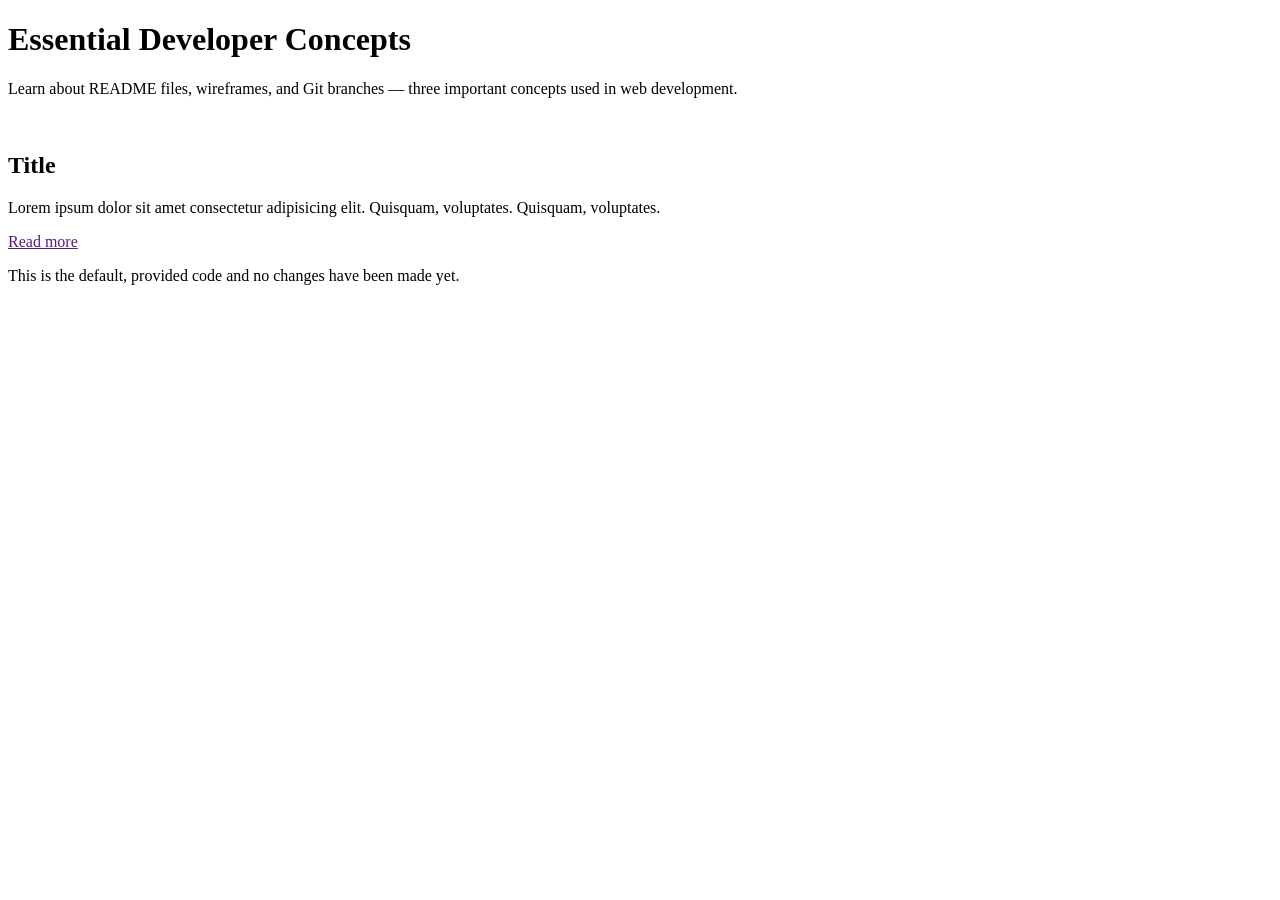
==== Wireframe/index.html @ 5844ba1d "Add page heading and introduction" ====
<!DOCTYPE html>
<html lang="en">
  <head>
    <meta charset="UTF-8" />
    <meta name="viewport" content="width=device-width, initial-scale=1.0" />
    <title>Wireframe</title>
    <link rel="stylesheet" href="style.css" />
  </head>
  <body>
    <header>
      <h1>Essential Developer Concepts</h1>
      <p>
        Learn about README files, wireframes, and Git branches — three important concepts used in web development.
      </p>
    </header>
    <main>
      <article>
        <img src="placeholder.svg" alt="" />
        <h2>Title</h2>
        <p>
          Lorem ipsum dolor sit amet consectetur adipisicing elit. Quisquam,
          voluptates. Quisquam, voluptates.
        </p>
        <a href="">Read more</a>
      </article>
    </main>
    <footer>
      <p>
        This is the default, provided code and no changes have been made yet.
      </p>
    </footer>
  </body>
</html>
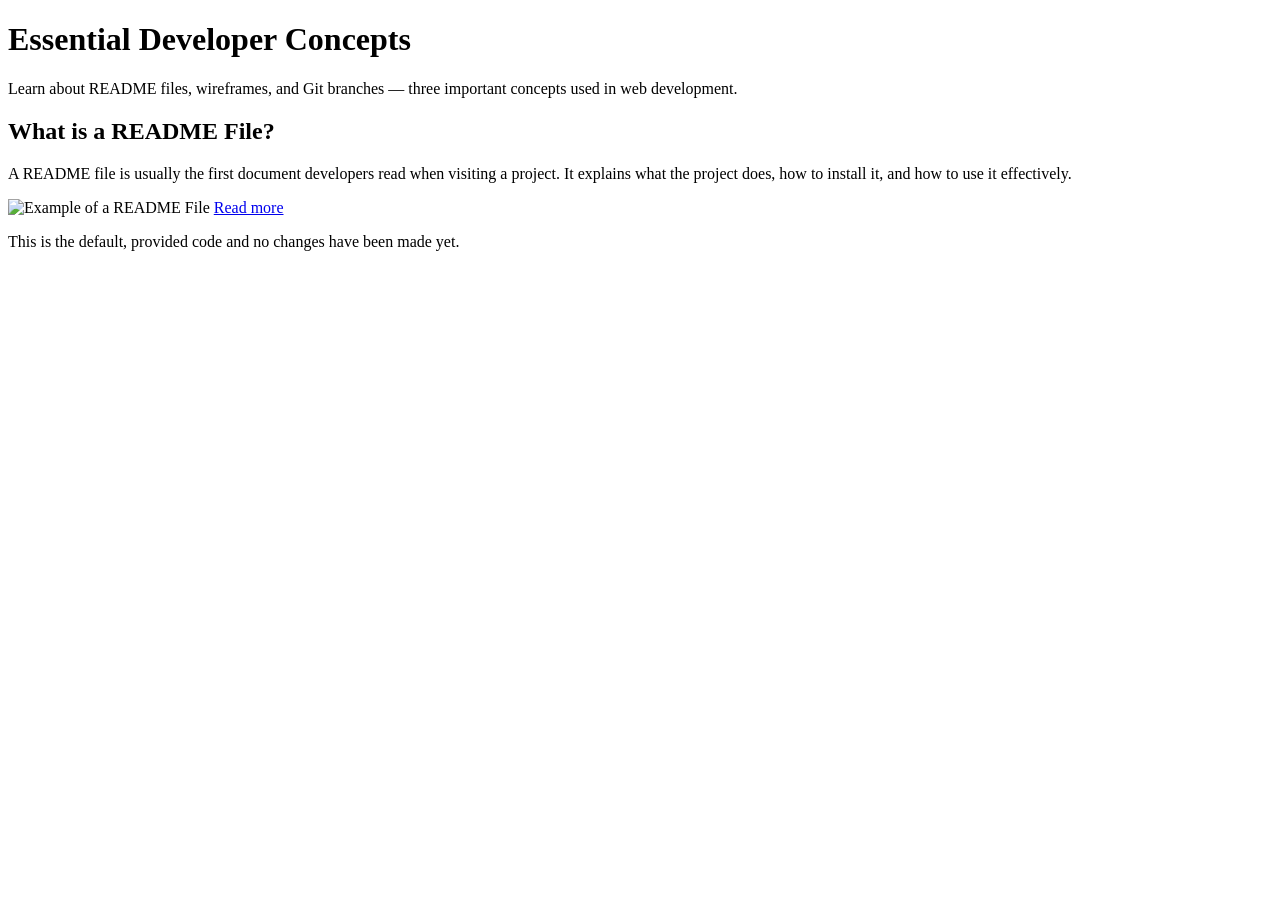
==== commit 21dd6af6: "Add Readme article content" ====
--- a/Wireframe/index.html
+++ b/Wireframe/index.html
@@ -15,13 +15,14 @@
     </header>
     <main>
       <article>
-        <img src="placeholder.svg" alt="" />
-        <h2>Title</h2>
+        <h2> What is a README File?</h2>
         <p>
-          Lorem ipsum dolor sit amet consectetur adipisicing elit. Quisquam,
-          voluptates. Quisquam, voluptates.
+          A README file is usually the first document developers read when visiting a project. It explains what the project does,
+          how to install it, and how to use it effectively.
         </p>
-        <a href="">Read more</a>
+        <img src="https://cdn.bulldogjob.com/system/photos/files/000/003/440/original/readme.webp"
+          alt="Example of a README File" />
+        <a href="https://docs.github.com/en/repositories/managing-your-repositorys-settings-and-features/customizing-your-repository/about-readmes">Read more</a>
       </article>
     </main>
     <footer>
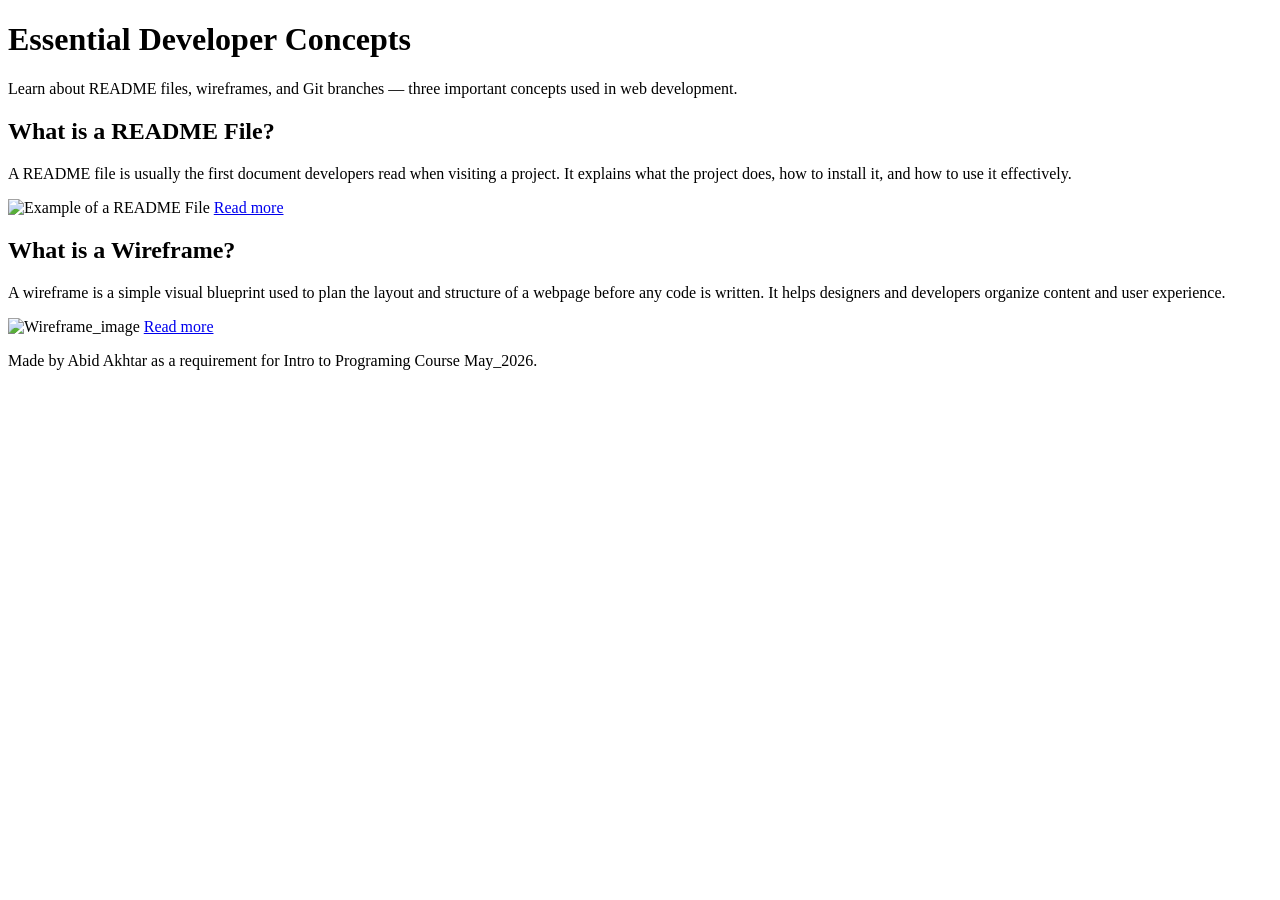
==== commit 4037f2b5: "Add wireframe article" ====
--- a/Wireframe/index.html
+++ b/Wireframe/index.html
@@ -24,10 +24,21 @@
           alt="Example of a README File" />
         <a href="https://docs.github.com/en/repositories/managing-your-repositorys-settings-and-features/customizing-your-repository/about-readmes">Read more</a>
       </article>
+
+      <article>
+        <h2>What is a Wireframe?</h2>
+        <p>
+          A wireframe is a simple visual blueprint used to plan the layout and structure of a webpage before any code is written.
+          It helps designers and developers organize content and user experience.
+        </p>
+        <img src="https://cdn-images.visual-paradigm.com/handbooks/agile-handbook/wireframe/01-youtube-wireframe-example.png" alt="Wireframe_image">
+        <a href="https://www.productplan.com/glossary/wireframe/">Read more</a>
+      </article>
+
     </main>
     <footer>
       <p>
-        This is the default, provided code and no changes have been made yet.
+        Made by Abid Akhtar as a requirement for Intro to Programing Course May_2026. 
       </p>
     </footer>
   </body>
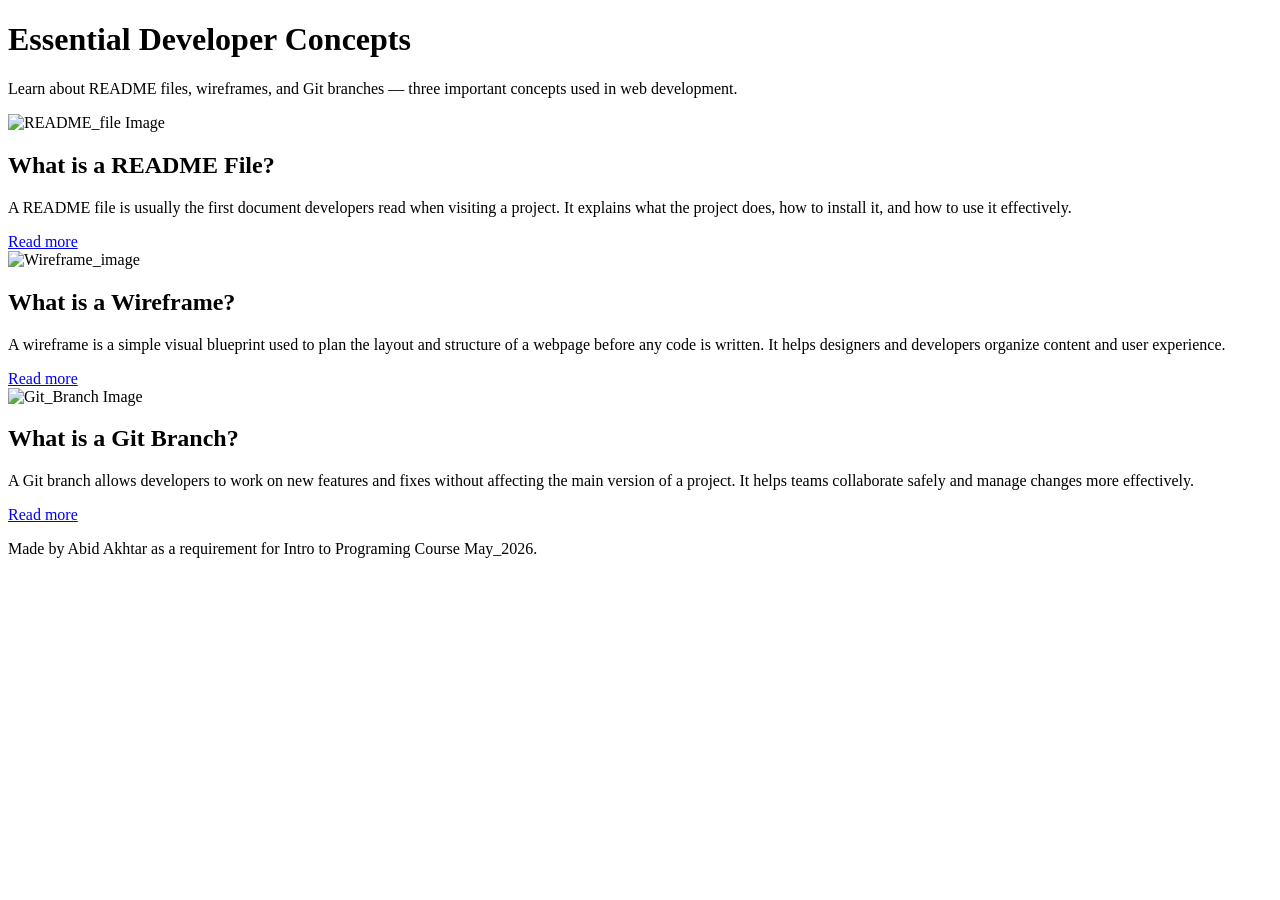
==== commit fb052400: "Add Git Branch article" ====
--- a/Wireframe/index.html
+++ b/Wireframe/index.html
@@ -1,45 +1,79 @@
 <!DOCTYPE html>
 <html lang="en">
-  <head>
-    <meta charset="UTF-8" />
-    <meta name="viewport" content="width=device-width, initial-scale=1.0" />
-    <title>Wireframe</title>
-    <link rel="stylesheet" href="style.css" />
-  </head>
-  <body>
-    <header>
-      <h1>Essential Developer Concepts</h1>
+
+<head>
+  <meta charset="UTF-8" />
+  <meta name="viewport" content="width=device-width, initial-scale=1.0" />
+  <title>Wireframe</title>
+  <link rel="stylesheet" href="style.css" />
+</head>
+
+<body>
+  <header>
+    <h1>Essential Developer Concepts</h1>
+    <p>
+      Learn about README files, wireframes, and Git branches — three important concepts used in web development.
+    </p>
+  </header>
+  <main>
+    <article>
+
+      <img src="https://cdn.bulldogjob.com/system/photos/files/000/003/440/original/readme.webp"
+        alt="README_file Image" />
+
+      <h2> What is a README File?</h2>
       <p>
-        Learn about README files, wireframes, and Git branches — three important concepts used in web development.
+        A README file is usually the first document developers read when visiting a project. It explains what the
+        project does,
+        how to install it, and how to use it effectively.
       </p>
-    </header>
-    <main>
+
+      <a href="https://docs.github.com/en/repositories/managing-your-repositorys-settings-and-features/customizing-your-repository/about-readmes"
+        target="_blank">Read
+        more</a>
+
+    </article>
+
+    <section>
+
       <article>
-        <h2> What is a README File?</h2>
+
+        <img
+          src="https://cdn-images.visual-paradigm.com/handbooks/agile-handbook/wireframe/01-youtube-wireframe-example.png"
+          alt="Wireframe_image">
+
+        <h2>What is a Wireframe?</h2>
         <p>
-          A README file is usually the first document developers read when visiting a project. It explains what the project does,
-          how to install it, and how to use it effectively.
+          A wireframe is a simple visual blueprint used to plan the layout and structure of a webpage before any code is
+          written.
+          It helps designers and developers organize content and user experience.
         </p>
-        <img src="https://cdn.bulldogjob.com/system/photos/files/000/003/440/original/readme.webp"
-          alt="Example of a README File" />
-        <a href="https://docs.github.com/en/repositories/managing-your-repositorys-settings-and-features/customizing-your-repository/about-readmes">Read more</a>
+
+        <a href="https://www.productplan.com/glossary/wireframe/" target="_blank">Read more</a>
+
       </article>
 
       <article>
-        <h2>What is a Wireframe?</h2>
-        <p>
-          A wireframe is a simple visual blueprint used to plan the layout and structure of a webpage before any code is written.
-          It helps designers and developers organize content and user experience.
-        </p>
-        <img src="https://cdn-images.visual-paradigm.com/handbooks/agile-handbook/wireframe/01-youtube-wireframe-example.png" alt="Wireframe_image">
-        <a href="https://www.productplan.com/glossary/wireframe/">Read more</a>
+        <img src="https://miro.medium.com/v2/resize:fit:1200/format:webp/1*e6EkEBIDZcOmlwPqCnsJKg.jpeg"
+          alt="Git_Branch Image">
+
+        <h2>What is a Git Branch?</h2>
+
+        <p>A Git branch allows developers to work on new features and fixes without affecting the main version of a
+          project. It
+          helps teams collaborate safely and manage changes more effectively.</p>
+
+        <a href="https://www.atlassian.com/git/tutorials/using-branches" target="_blank">Read more</a>
+
       </article>
 
-    </main>
-    <footer>
-      <p>
-        Made by Abid Akhtar as a requirement for Intro to Programing Course May_2026. 
-      </p>
-    </footer>
-  </body>
-</html>
+    </section>
+  </main>
+  <footer>
+    <p>
+      Made by Abid Akhtar as a requirement for Intro to Programing Course May_2026.
+    </p>
+  </footer>
+</body>
+
+</html>
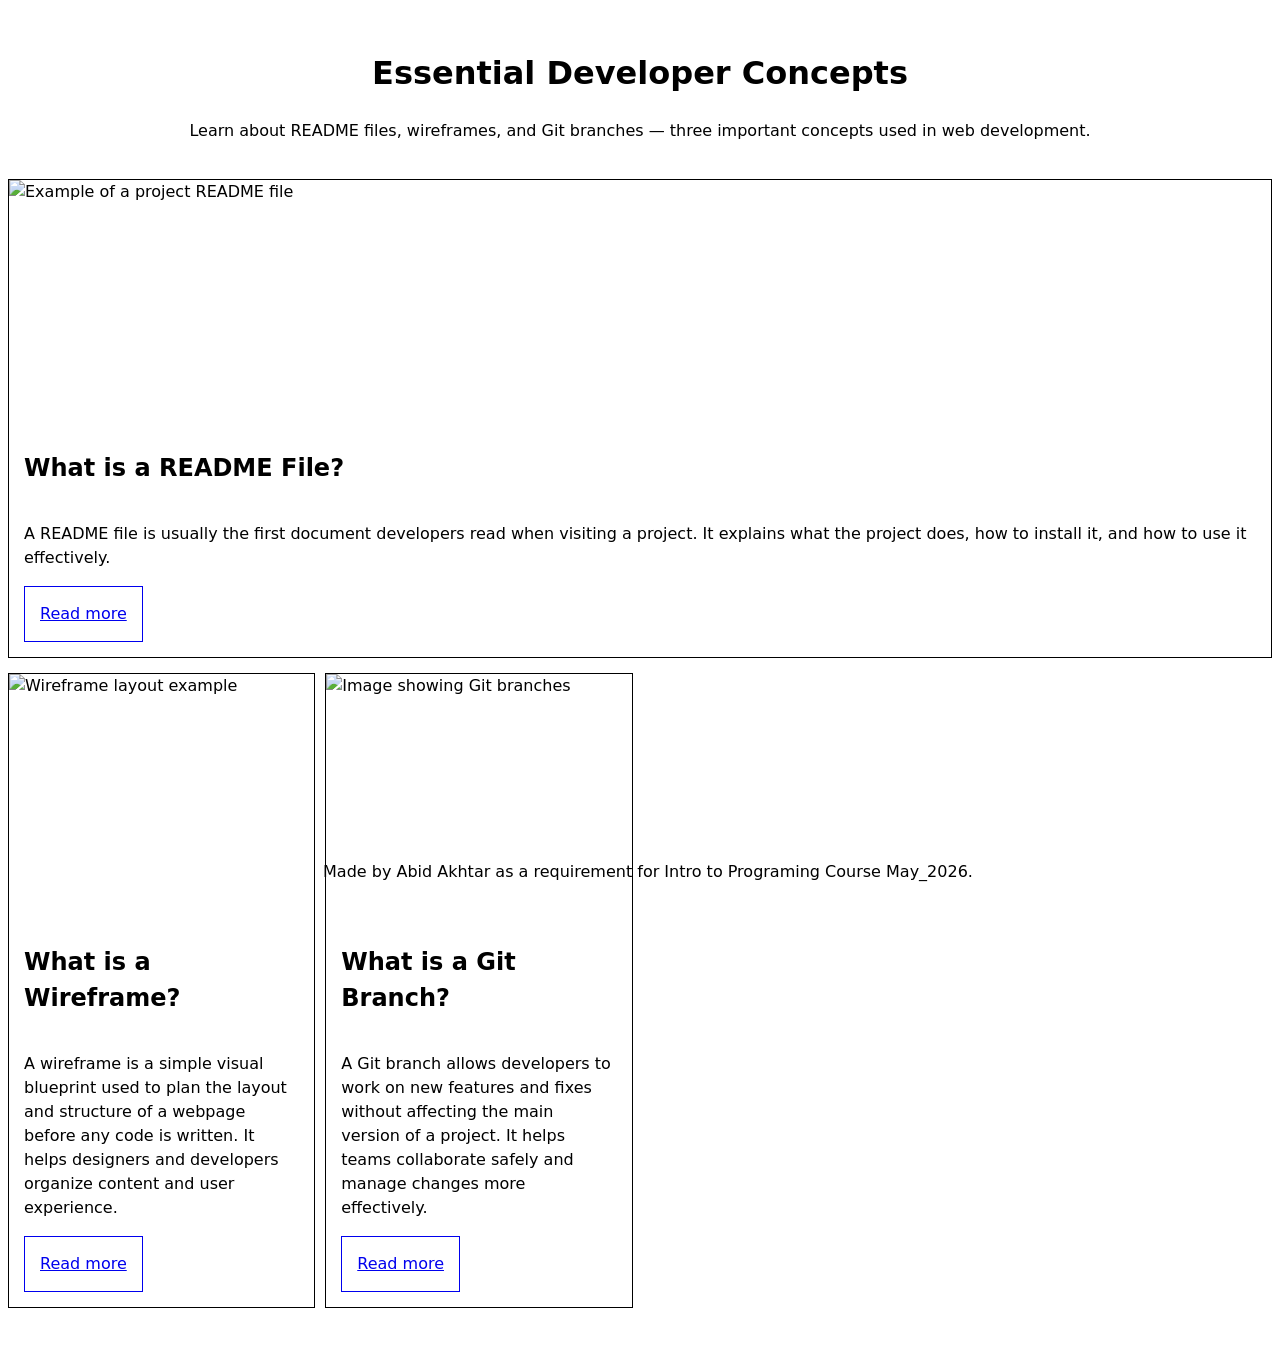
==== commit d91b2abd: "Add Css layout" ====
--- a/Wireframe/index.html
+++ b/Wireframe/index.html
@@ -19,7 +19,7 @@
     <article>
 
       <img src="https://cdn.bulldogjob.com/system/photos/files/000/003/440/original/readme.webp"
-        alt="README_file Image" />
+        alt="Example of a project README file" />
 
       <h2> What is a README File?</h2>
       <p>
@@ -29,7 +29,7 @@
       </p>
 
       <a href="https://docs.github.com/en/repositories/managing-your-repositorys-settings-and-features/customizing-your-repository/about-readmes"
-        target="_blank">Read
+        target="_blank" rel="noopener noreferrer">Read
         more</a>
 
     </article>
@@ -40,7 +40,7 @@
 
         <img
           src="https://cdn-images.visual-paradigm.com/handbooks/agile-handbook/wireframe/01-youtube-wireframe-example.png"
-          alt="Wireframe_image">
+          alt="Wireframe layout example">
 
         <h2>What is a Wireframe?</h2>
         <p>
@@ -49,13 +49,13 @@
           It helps designers and developers organize content and user experience.
         </p>
 
-        <a href="https://www.productplan.com/glossary/wireframe/" target="_blank">Read more</a>
+        <a href="https://www.productplan.com/glossary/wireframe/" target="_blank" rel="noopener noreferrer">Read more</a>
 
       </article>
 
       <article>
         <img src="https://miro.medium.com/v2/resize:fit:1200/format:webp/1*e6EkEBIDZcOmlwPqCnsJKg.jpeg"
-          alt="Git_Branch Image">
+          alt="Image showing Git branches">
 
         <h2>What is a Git Branch?</h2>
 
@@ -63,7 +63,7 @@
           project. It
           helps teams collaborate safely and manage changes more effectively.</p>
 
-        <a href="https://www.atlassian.com/git/tutorials/using-branches" target="_blank">Read more</a>
+        <a href="https://www.atlassian.com/git/tutorials/using-branches" target="_blank" rel="noopener noreferrer">Read more</a>
 
       </article>
 
--- a/Wireframe/style.css
+++ b/Wireframe/style.css
@@ -0,0 +1,114 @@
+/* Here are some starter styles
+You can edit these or replace them entirely 
+It's showing you a common way to organise CSS 
+And includes solutions to common problems 
+As well as useful links to learn more */
+
+/* ====== Design Palette ======
+ This is our "design palette".
+ It sets out the colours, fonts, styles etc to be used in this design 
+ At work, a designer will give these to you based on the corporate brand, but while you are learning
+ You can design it yourself if you like
+ Inspect the starter design with Devtools
+ Click on the colour swatches to see what is happening
+ I've put some useful CSS you won't have learned yet
+ For you to explore and play with if you are interested
+ https://web.dev/articles/min-max-clamp
+ https://scrimba.com/learn-css-variables-c026
+====== Design Palette ====== */
+:root {
+  --paper: oklch(7 0 0);
+  --ink: color-mix(in oklab, var(--color) 5%, black);
+  --font: 100%/1.5 system-ui;
+  --space: clamp(6px, 6px + 2vw, 15px);
+  --line: 1px solid;
+  --container: 1280px;
+}
+
+/* ====== Base Elements ======
+ General rules for basic HTML elements in any context */
+body {
+  background: var(--paper);
+  color: var(--ink);
+  font: var(--font);
+}
+
+a {
+  padding: var(--space);
+  border: var(--line);
+  max-width: fit-content;
+}
+
+img,
+svg {
+  width: 100%;
+  object-fit: cover;
+}
+
+/* ====== Site Layout ====== 
+Setting the overall rules for page regions
+https://www.w3.org/WAI/tutorials/page-structure/regions/
+*/
+main {
+  max-width: var(--container);
+  margin: 0 auto calc(var(--space) * 4) auto;
+}
+
+footer {
+  position: fixed;
+  bottom: 0;
+  text-align: center;
+  width: 100%;
+}
+
+/* ====== Articles Grid Layout ====
+Setting the rules for how articles are placed in the main element.
+Inspect this in Devtools and click the "grid" button in the Elements view
+Play with the options that come up.
+https://developer.chrome.com/docs/devtools/css/grid
+https://gridbyexample.com/learn/
+*/
+main {
+  display: grid;
+  grid-template-columns: 1fr 1fr;
+  gap: var(--space);
+
+  >*:first-child {
+    grid-column: span 2;
+  }
+}
+
+/* ====== Article Layout ====== 
+Setting the rules for how elements are placed in the article. 
+Now laying out just the INSIDE of the repeated card/article design.
+Keeping things orderly and separate is the key to good, simple CSS.
+*/
+article {
+  border: var(--line);
+  padding-bottom: var(--space);
+  text-align: left;
+  display: grid;
+  grid-template-columns: var(--space) 1fr var(--space);
+
+  >* {
+    grid-column: 2/3;
+  }
+
+  >img {
+    grid-column: span 3;
+    width: 100%;
+    height: 250px;
+    object-fit: cover;
+  }
+}
+
+section {
+  display: grid;
+  grid-template-columns: 1fr 1fr;
+  gap: 10px;
+}
+
+header {
+  text-align: center;
+  padding: 20px;
+}
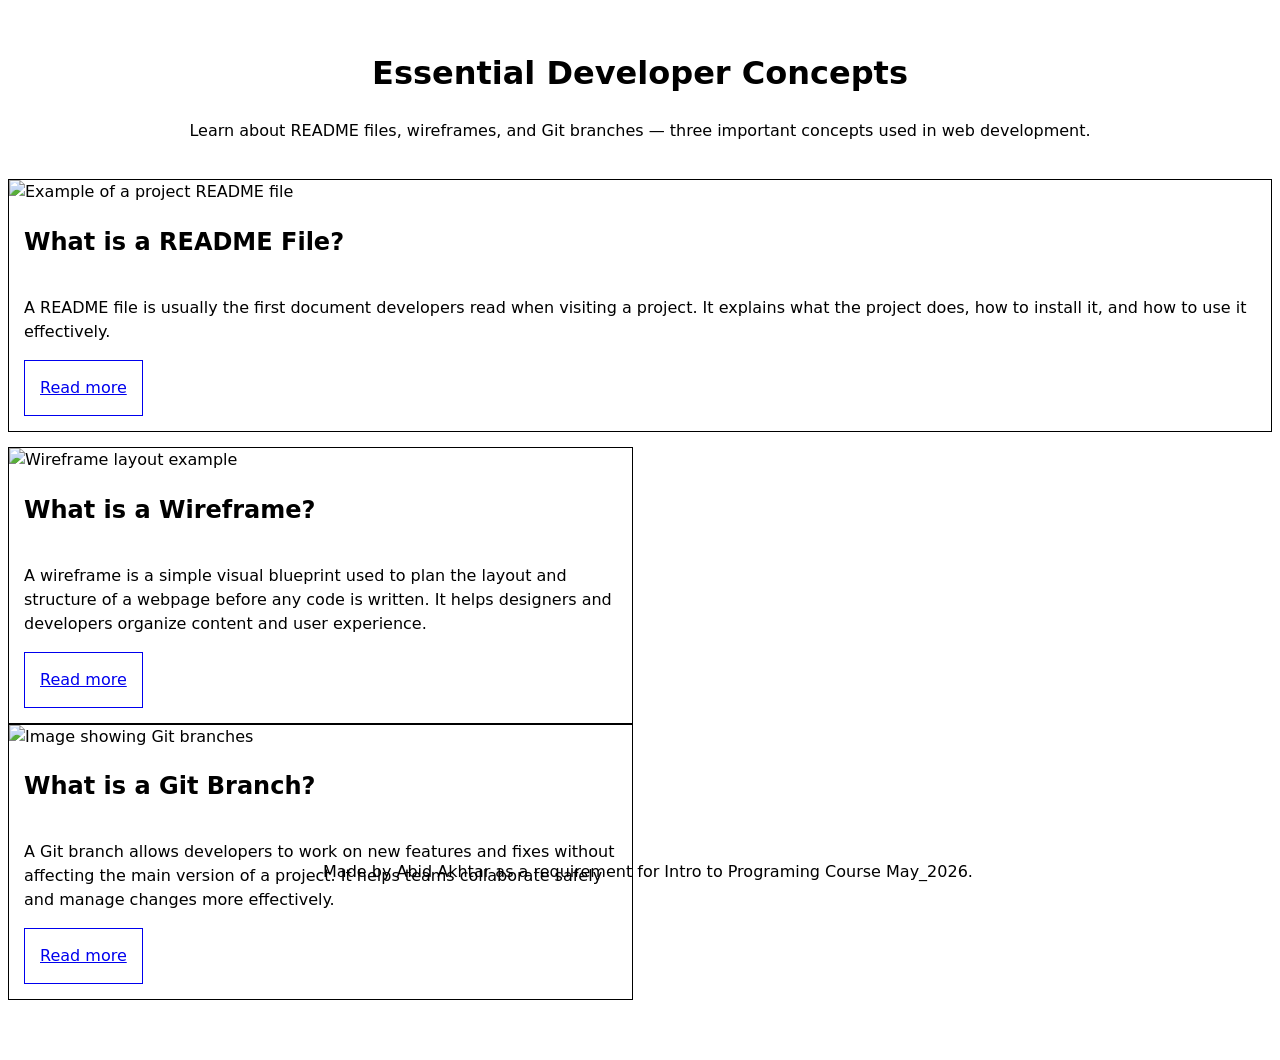
==== commit d55e3bf5: "Replace section element with div" ====
--- a/Wireframe/index.html
+++ b/Wireframe/index.html
@@ -34,7 +34,7 @@
 
     </article>
 
-    <section>
+    <div>
 
       <article>
 
@@ -49,7 +49,8 @@
           It helps designers and developers organize content and user experience.
         </p>
 
-        <a href="https://www.productplan.com/glossary/wireframe/" target="_blank" rel="noopener noreferrer">Read more</a>
+        <a href="https://www.productplan.com/glossary/wireframe/" target="_blank" rel="noopener noreferrer">Read
+          more</a>
 
       </article>
 
@@ -63,11 +64,12 @@
           project. It
           helps teams collaborate safely and manage changes more effectively.</p>
 
-        <a href="https://www.atlassian.com/git/tutorials/using-branches" target="_blank" rel="noopener noreferrer">Read more</a>
+        <a href="https://www.atlassian.com/git/tutorials/using-branches" target="_blank" rel="noopener noreferrer">Read
+          more</a>
 
       </article>
 
-    </section>
+    </div>
   </main>
   <footer>
     <p>
--- a/Wireframe/style.css
+++ b/Wireframe/style.css
@@ -97,12 +97,13 @@
   >img {
     grid-column: span 3;
     width: 100%;
-    height: 250px;
     object-fit: cover;
   }
 }
 
 section {
+
+  grid-column: span 2;
   display: grid;
   grid-template-columns: 1fr 1fr;
   gap: 10px;
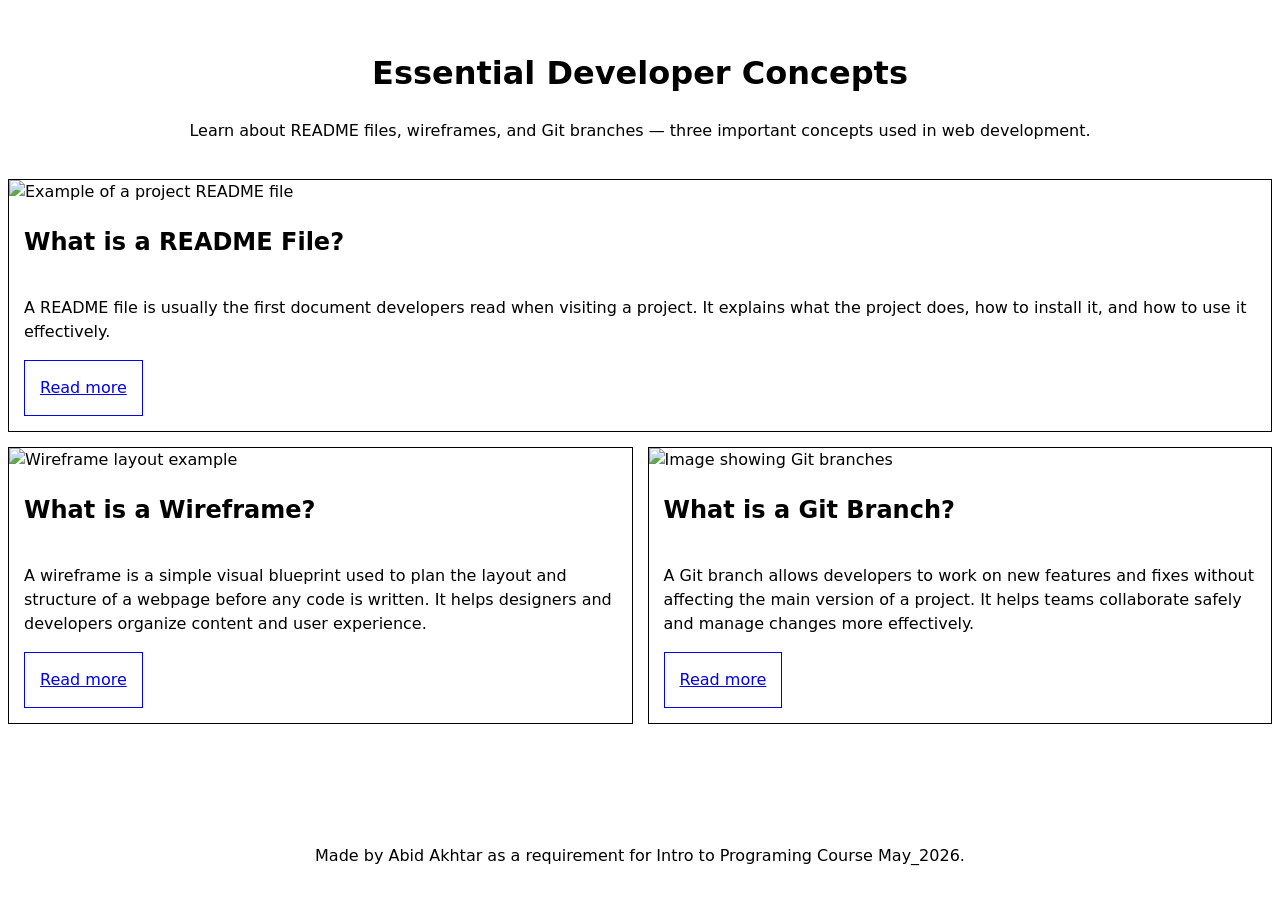
==== commit edbcf7c8: "Footer overlap fixed" ====
--- a/Wireframe/index.html
+++ b/Wireframe/index.html
@@ -34,7 +34,7 @@
 
     </article>
 
-    <div>
+    <div class="article-grid">
 
       <article>
 
--- a/Wireframe/style.css
+++ b/Wireframe/style.css
@@ -52,13 +52,12 @@
 main {
   max-width: var(--container);
   margin: 0 auto calc(var(--space) * 4) auto;
+  padding-bottom: 60px;
 }
 
 footer {
-  position: fixed;
-  bottom: 0;
   text-align: center;
-  width: 100%;
+  margin-top: var(--space);
 }
 
 /* ====== Articles Grid Layout ====
@@ -101,12 +100,11 @@
   }
 }
 
-section {
-
+.article-grid {
   grid-column: span 2;
   display: grid;
   grid-template-columns: 1fr 1fr;
-  gap: 10px;
+  gap: var(--space);
 }
 
 header {
